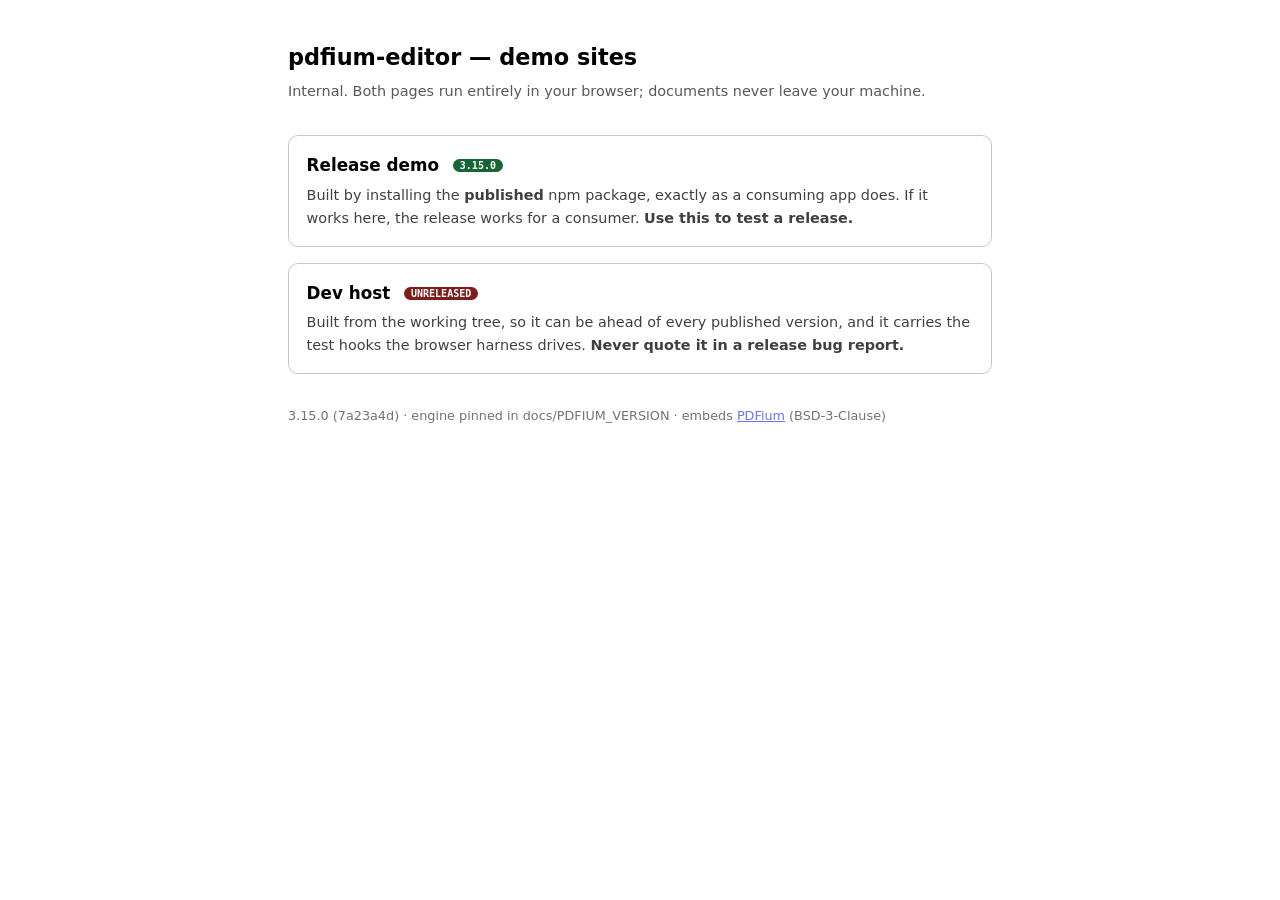
==== index.html @ 00112f00 "Deploy 3.15.0 (7a23a4d) — [release]" ====
<!doctype html>
<meta charset="utf-8">
<meta name="viewport" content="width=device-width,initial-scale=1">
<meta name="robots" content="noindex, nofollow">
<title>pdfium-editor — demo sites</title>
<style>
  :root{color-scheme:light dark}
  body{font:16px/1.6 system-ui,-apple-system,sans-serif;max-width:44rem;
       margin:0 auto;padding:2.5rem 1.25rem}
  h1{font-size:1.4rem;margin:0 0 .25rem}
  .sub{opacity:.65;margin:0 0 2rem;font-size:.9rem}
  a.card{display:block;text-decoration:none;color:inherit;border:1px solid;
         border-color:color-mix(in srgb,currentColor 22%,transparent);
         border-radius:10px;padding:1rem 1.1rem;margin:0 0 1rem}
  a.card:hover{border-color:currentColor}
  .t{font-weight:600;font-size:1.05rem}
  .t .tag{font:600 10px/1.6 ui-monospace,monospace;padding:1px 7px;
          border-radius:999px;margin-left:.5rem;vertical-align:2px}
  .rel .tag{background:#166534;color:#fff}
  .dev .tag{background:#7f1d1d;color:#fff}
  .d{font-size:.9rem;opacity:.75;margin-top:.3rem}
  code{font-size:.85em}
  footer{margin-top:2rem;font-size:.8rem;opacity:.55}
</style>
<h1>pdfium-editor — demo sites</h1>
<p class="sub">Internal. Both pages run entirely in your browser; documents never leave your machine.</p>

<a class="card rel" href="./release/">
  <div class="t">Release demo <span class="tag">3.15.0</span></div>
  <div class="d">Built by installing the <strong>published</strong> npm package, exactly as a
  consuming app does. If it works here, the release works for a consumer. <strong>Use this to
  test a release.</strong></div>
</a>

<a class="card dev" href="./dev/">
  <div class="t">Dev host <span class="tag">UNRELEASED</span></div>
  <div class="d">Built from the working tree, so it can be ahead of every published version, and
  it carries the test hooks the browser harness drives. <strong>Never quote it in a release bug
  report.</strong></div>
</a>

<footer>
  3.15.0 (7a23a4d) · engine pinned in docs/PDFIUM_VERSION ·
  embeds <a href="https://pdfium.googlesource.com/pdfium/">PDFium</a> (BSD-3-Clause)
</footer>
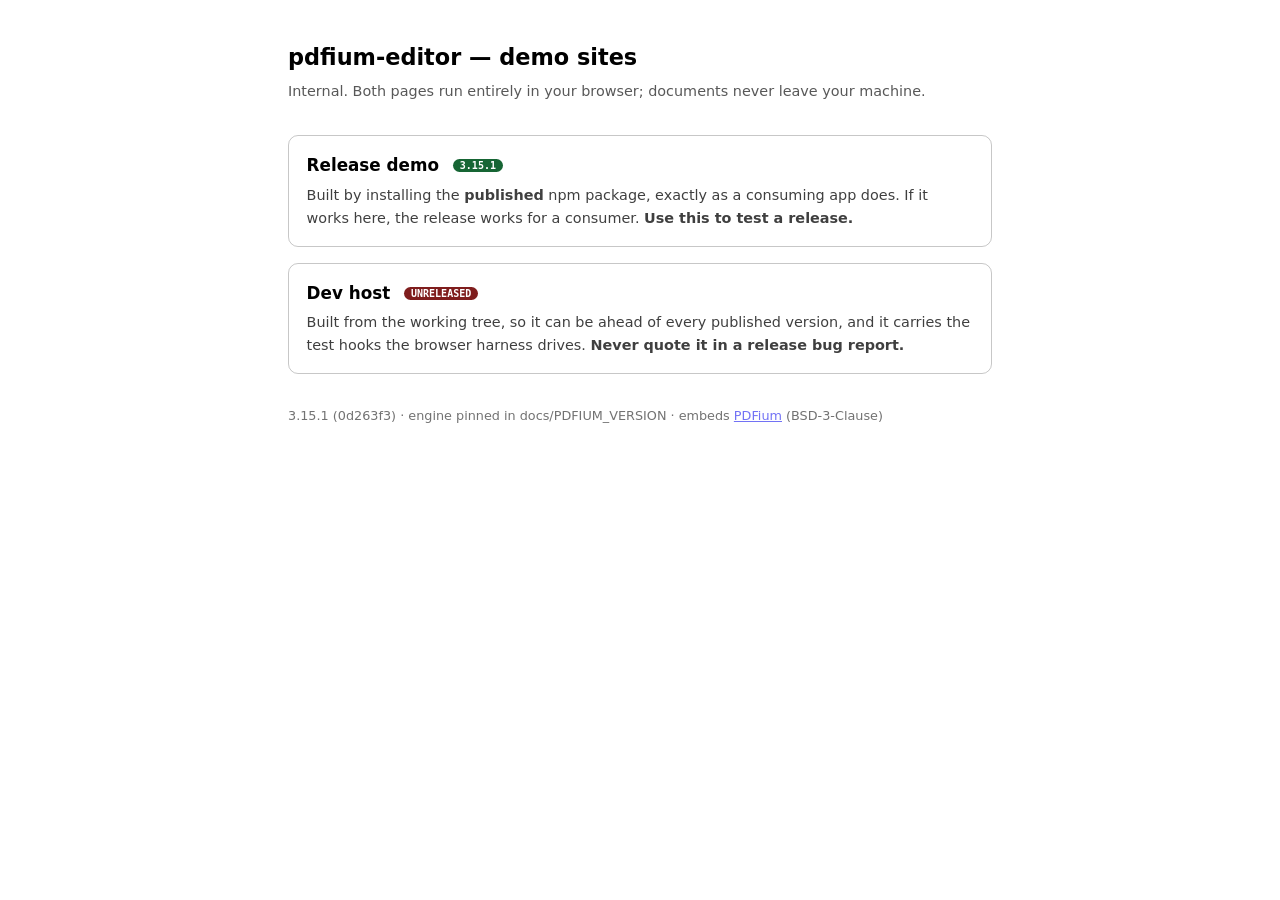
==== commit c60f4fbc: "Deploy 3.15.1 (0d263f3) — [release]" ====
--- a/index.html
+++ b/index.html
@@ -26,7 +26,7 @@
 <p class="sub">Internal. Both pages run entirely in your browser; documents never leave your machine.</p>
 
 <a class="card rel" href="./release/">
-  <div class="t">Release demo <span class="tag">3.15.0</span></div>
+  <div class="t">Release demo <span class="tag">3.15.1</span></div>
   <div class="d">Built by installing the <strong>published</strong> npm package, exactly as a
   consuming app does. If it works here, the release works for a consumer. <strong>Use this to
   test a release.</strong></div>
@@ -40,6 +40,6 @@
 </a>
 
 <footer>
-  3.15.0 (7a23a4d) · engine pinned in docs/PDFIUM_VERSION ·
+  3.15.1 (0d263f3) · engine pinned in docs/PDFIUM_VERSION ·
   embeds <a href="https://pdfium.googlesource.com/pdfium/">PDFium</a> (BSD-3-Clause)
 </footer>
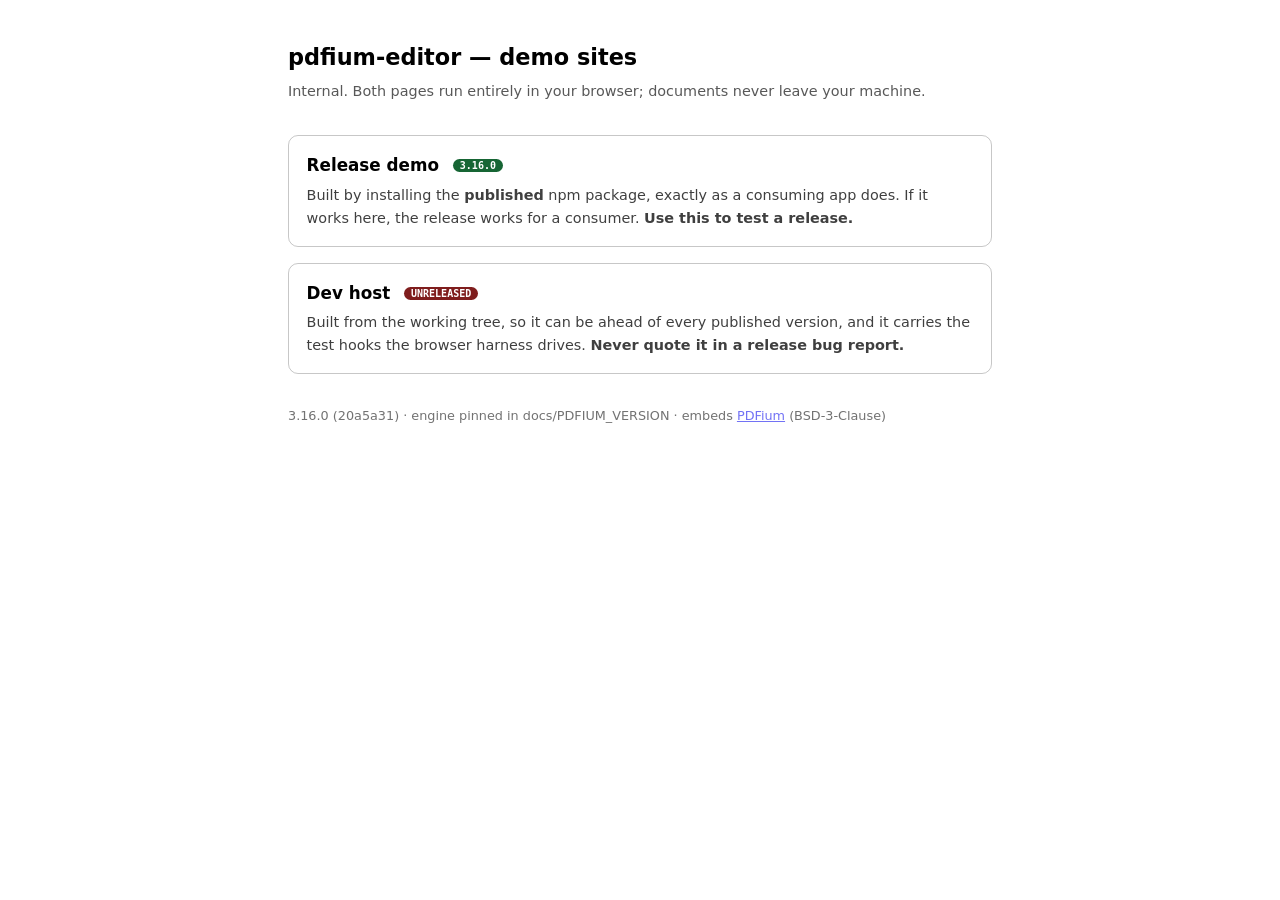
==== commit 6f22bb2d: "Deploy 3.16.0 (20a5a31) — [release]" ====
--- a/index.html
+++ b/index.html
@@ -26,7 +26,7 @@
 <p class="sub">Internal. Both pages run entirely in your browser; documents never leave your machine.</p>
 
 <a class="card rel" href="./release/">
-  <div class="t">Release demo <span class="tag">3.15.1</span></div>
+  <div class="t">Release demo <span class="tag">3.16.0</span></div>
   <div class="d">Built by installing the <strong>published</strong> npm package, exactly as a
   consuming app does. If it works here, the release works for a consumer. <strong>Use this to
   test a release.</strong></div>
@@ -40,6 +40,6 @@
 </a>
 
 <footer>
-  3.15.1 (0d263f3) · engine pinned in docs/PDFIUM_VERSION ·
+  3.16.0 (20a5a31) · engine pinned in docs/PDFIUM_VERSION ·
   embeds <a href="https://pdfium.googlesource.com/pdfium/">PDFium</a> (BSD-3-Clause)
 </footer>
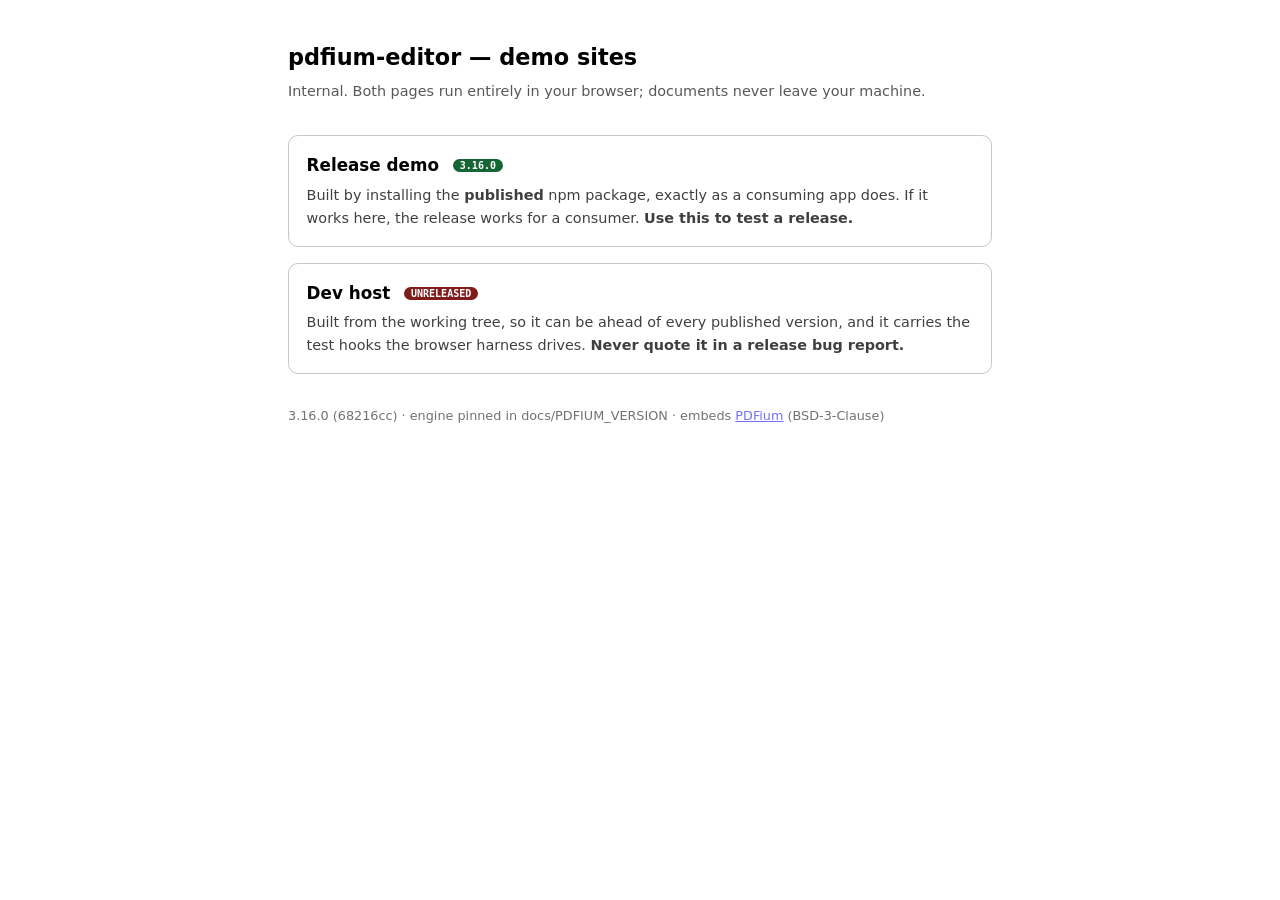
==== commit 3bd25d5f: "Deploy 3.16.0 (68216cc) — [dev]" ====
--- a/index.html
+++ b/index.html
@@ -40,6 +40,6 @@
 </a>
 
 <footer>
-  3.16.0 (20a5a31) · engine pinned in docs/PDFIUM_VERSION ·
+  3.16.0 (68216cc) · engine pinned in docs/PDFIUM_VERSION ·
   embeds <a href="https://pdfium.googlesource.com/pdfium/">PDFium</a> (BSD-3-Clause)
 </footer>
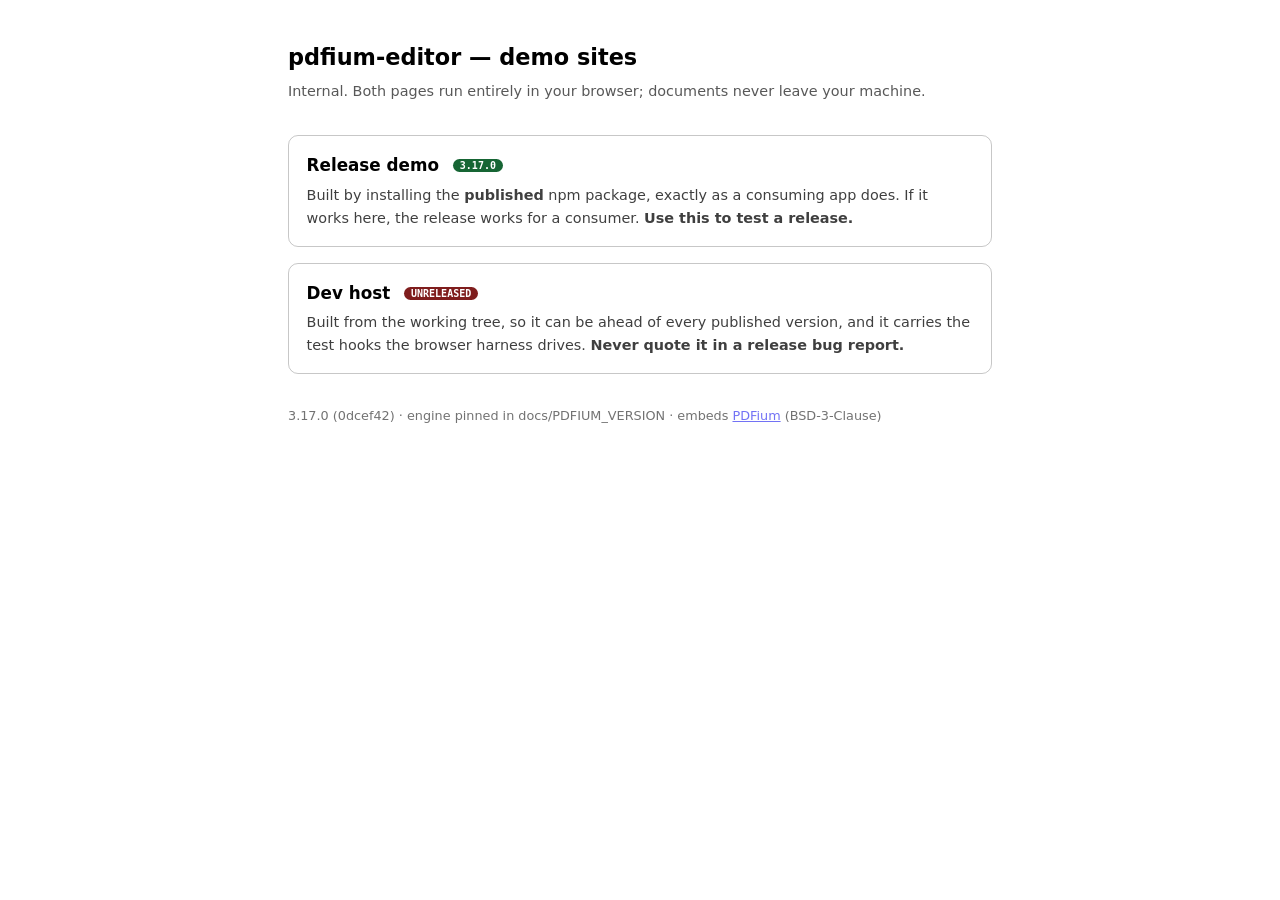
==== commit 01e1c440: "Deploy 3.17.0 (0dcef42) — [release]" ====
--- a/index.html
+++ b/index.html
@@ -26,7 +26,7 @@
 <p class="sub">Internal. Both pages run entirely in your browser; documents never leave your machine.</p>
 
 <a class="card rel" href="./release/">
-  <div class="t">Release demo <span class="tag">3.16.0</span></div>
+  <div class="t">Release demo <span class="tag">3.17.0</span></div>
   <div class="d">Built by installing the <strong>published</strong> npm package, exactly as a
   consuming app does. If it works here, the release works for a consumer. <strong>Use this to
   test a release.</strong></div>
@@ -40,6 +40,6 @@
 </a>
 
 <footer>
-  3.16.0 (68216cc) · engine pinned in docs/PDFIUM_VERSION ·
+  3.17.0 (0dcef42) · engine pinned in docs/PDFIUM_VERSION ·
   embeds <a href="https://pdfium.googlesource.com/pdfium/">PDFium</a> (BSD-3-Clause)
 </footer>
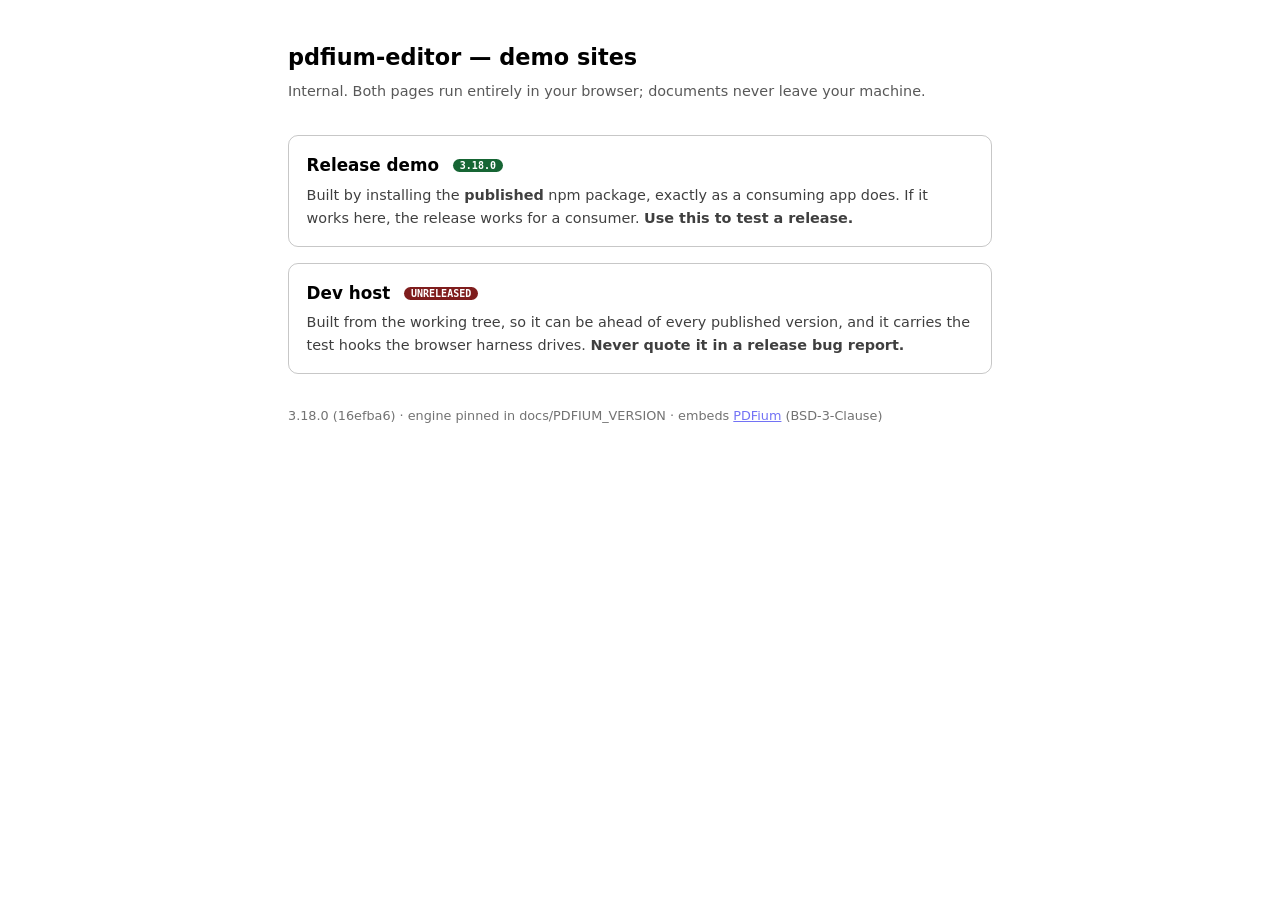
==== commit e90d6ed0: "Deploy 3.18.0 (16efba6) — [release]" ====
--- a/index.html
+++ b/index.html
@@ -26,7 +26,7 @@
 <p class="sub">Internal. Both pages run entirely in your browser; documents never leave your machine.</p>
 
 <a class="card rel" href="./release/">
-  <div class="t">Release demo <span class="tag">3.17.0</span></div>
+  <div class="t">Release demo <span class="tag">3.18.0</span></div>
   <div class="d">Built by installing the <strong>published</strong> npm package, exactly as a
   consuming app does. If it works here, the release works for a consumer. <strong>Use this to
   test a release.</strong></div>
@@ -40,6 +40,6 @@
 </a>
 
 <footer>
-  3.17.0 (0dcef42) · engine pinned in docs/PDFIUM_VERSION ·
+  3.18.0 (16efba6) · engine pinned in docs/PDFIUM_VERSION ·
   embeds <a href="https://pdfium.googlesource.com/pdfium/">PDFium</a> (BSD-3-Clause)
 </footer>
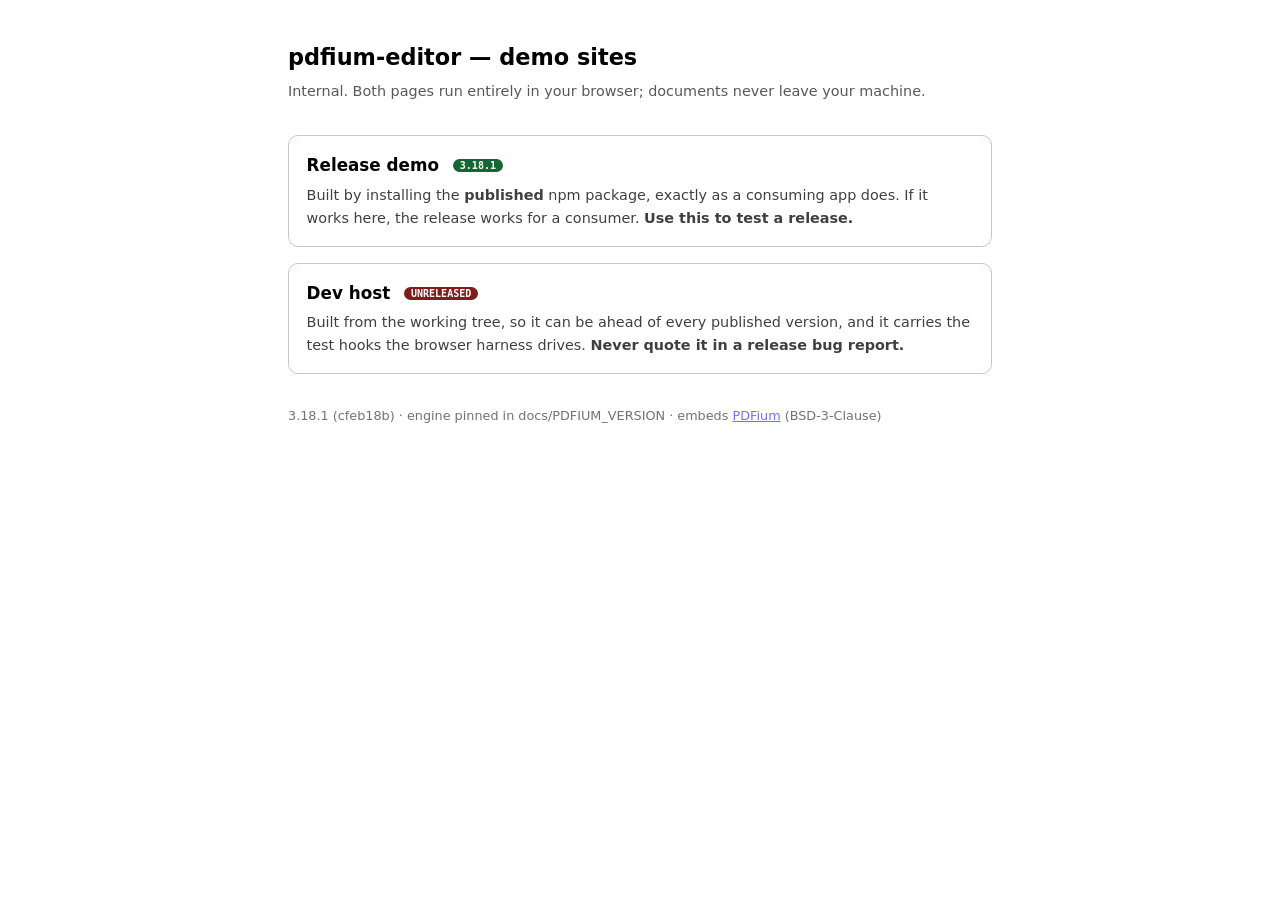
==== commit b31d51ea: "Deploy 3.18.1 (cfeb18b) — [release]" ====
--- a/index.html
+++ b/index.html
@@ -26,7 +26,7 @@
 <p class="sub">Internal. Both pages run entirely in your browser; documents never leave your machine.</p>
 
 <a class="card rel" href="./release/">
-  <div class="t">Release demo <span class="tag">3.18.0</span></div>
+  <div class="t">Release demo <span class="tag">3.18.1</span></div>
   <div class="d">Built by installing the <strong>published</strong> npm package, exactly as a
   consuming app does. If it works here, the release works for a consumer. <strong>Use this to
   test a release.</strong></div>
@@ -40,6 +40,6 @@
 </a>
 
 <footer>
-  3.18.0 (16efba6) · engine pinned in docs/PDFIUM_VERSION ·
+  3.18.1 (cfeb18b) · engine pinned in docs/PDFIUM_VERSION ·
   embeds <a href="https://pdfium.googlesource.com/pdfium/">PDFium</a> (BSD-3-Clause)
 </footer>
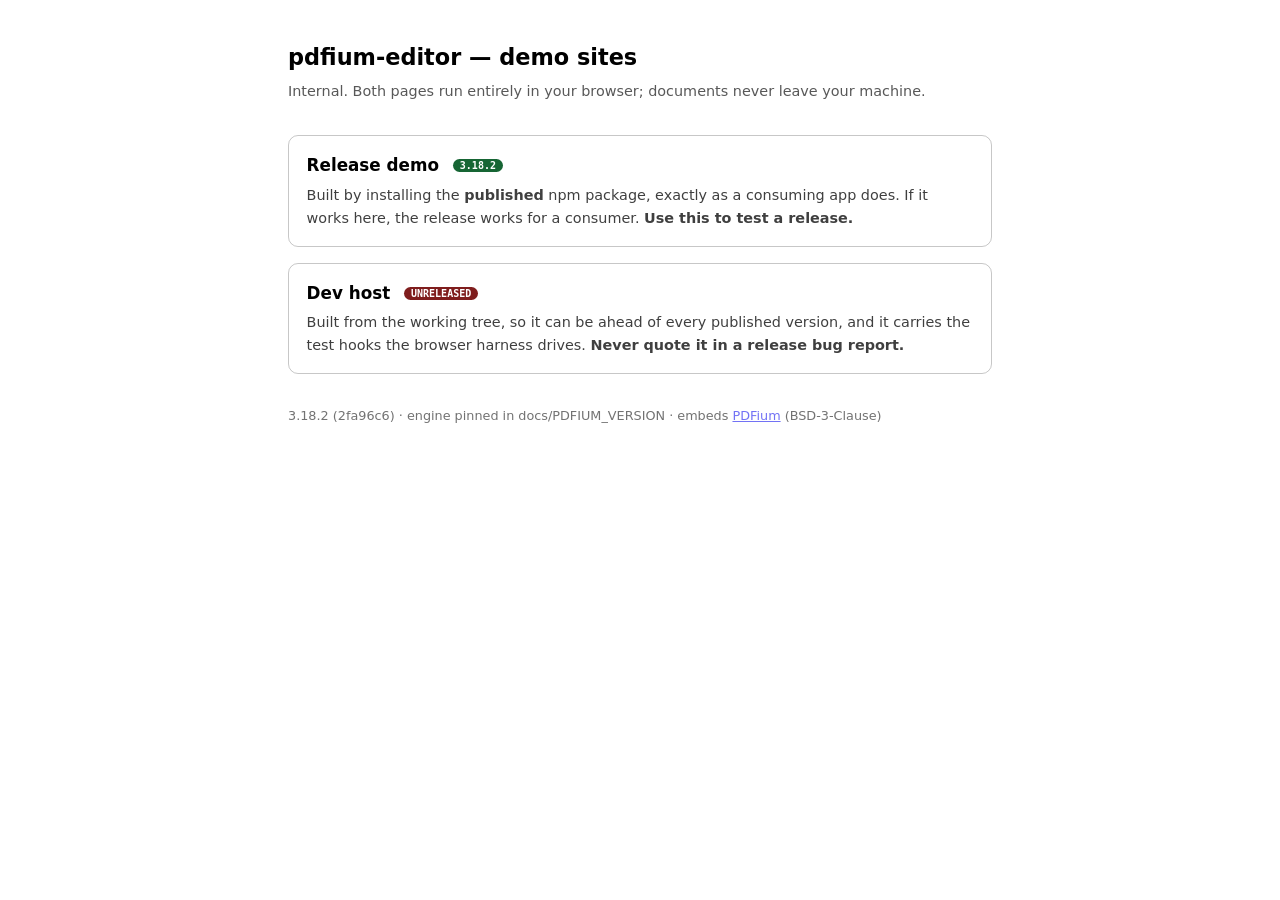
==== commit c68ccce2: "Deploy 3.18.2 (2fa96c6) — [release]" ====
--- a/index.html
+++ b/index.html
@@ -26,7 +26,7 @@
 <p class="sub">Internal. Both pages run entirely in your browser; documents never leave your machine.</p>
 
 <a class="card rel" href="./release/">
-  <div class="t">Release demo <span class="tag">3.18.1</span></div>
+  <div class="t">Release demo <span class="tag">3.18.2</span></div>
   <div class="d">Built by installing the <strong>published</strong> npm package, exactly as a
   consuming app does. If it works here, the release works for a consumer. <strong>Use this to
   test a release.</strong></div>
@@ -40,6 +40,6 @@
 </a>
 
 <footer>
-  3.18.1 (cfeb18b) · engine pinned in docs/PDFIUM_VERSION ·
+  3.18.2 (2fa96c6) · engine pinned in docs/PDFIUM_VERSION ·
   embeds <a href="https://pdfium.googlesource.com/pdfium/">PDFium</a> (BSD-3-Clause)
 </footer>
